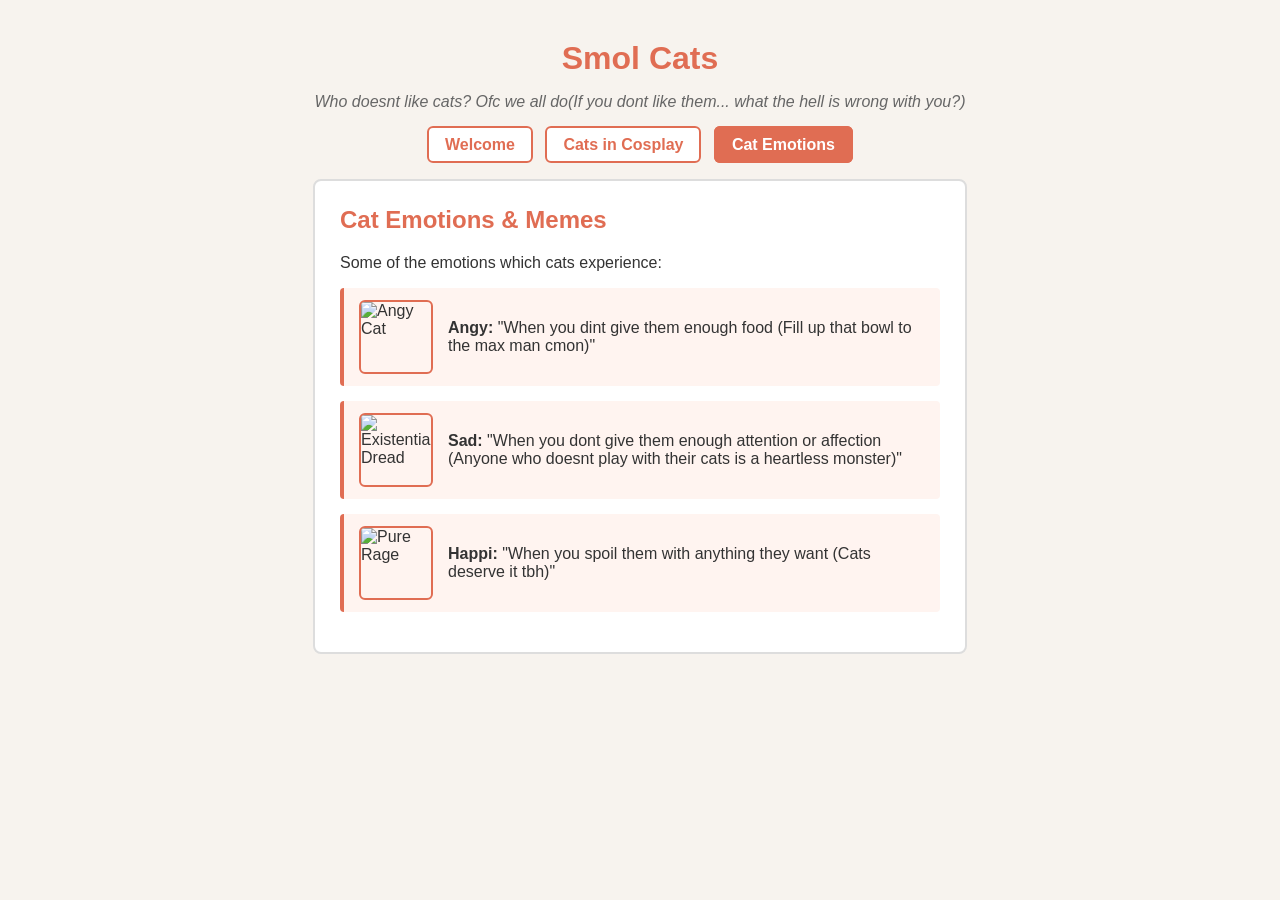
==== emotions.html @ 20df8942 "Completed" ====
<!DOCTYPE html>
<html lang="en">

<head>
  <meta charset="UTF-8">
  <title>Smol Cats - Emotions</title>
  <link rel="stylesheet" href="style.css">
</head>

<body>

  <h1>Smol Cats</h1>
  <p class="subtitle">Who doesnt like cats? Ofc we all do(If you dont like them... what the hell is wrong with you?)</p>

  <div class="nav">
    <a href="index.html">Welcome</a>
    <a href="cosplay.html">Cats in Cosplay</a>
    <a href="emotions.html" class="active">Cat Emotions</a>
  </div>

  <div class="content">
    <h2>Cat Emotions & Memes</h2>
    <p>Some of the emotions which cats experience:</p>

    <div class="meme-box">
      <img
        src="https://i.redd.it/i-keep-seeing-this-angry-cat-meme-does-anyone-know-what-v0-qadx12og9jw91.jpg?width=887&format=pjpg&auto=webp&s=c885cbc6402afd9b4847e88f37c751ee182c281a"
        alt="Angy Cat">
      <div><strong>Angy:</strong> "When you dint give them enough food (Fill up that bowl to the max man cmon)"</div>
    </div>

    <div class="meme-box">

      <img src="https://th.bing.com/th/id/OIP.5QwzNZrmh2k2a7e_79lWXwHaF3?r=0&o=7rm=3&rs=1&pid=ImgDetMain&o=7&rm=3"
        alt="Existential Dread">
      <div><strong>Sad:</strong> "When you dont give them enough attention or affection (Anyone who doesnt play with their cats is a heartless monster)"</div>
    </div>

    <div class="meme-box">

      <img src="https://i.pinimg.com/736x/25/bb/e8/25bbe87e3fa4fbfe33905772efaabe62.jpg" alt="Pure Rage">
      <div><strong>Happi:</strong> "When you spoil them with anything they want (Cats deserve it tbh)"</div>
    </div>
  </div>

</body>

</html>
---- style.css ----
body {
  font-family: Arial, sans-serif;
  background-color: #f7f3ee;
  color: #333;
  margin: 40px;
  text-align: center;
}

h1 {
  color: #e06d53;
  margin-bottom: 5px;
}

.subtitle {
  color: #666;
  font-style: italic;
  margin-bottom: 25px;
}


.nav {
  margin-bottom: 25px;
}

.nav a {
  background-color: #fff;
  border: 2px solid #e06d53;
  color: #e06d53;
  padding: 8px 16px;
  text-decoration: none;
  font-weight: bold;
  border-radius: 6px;
  margin: 0 4px;
}

.nav a.active,
.nav a:hover {
  background-color: #e06d53;
  color: #fff;
}

/* Main content box */
.content {
  background-color: #fff;
  border: 2px solid #ddd;
  border-radius: 8px;
  max-width: 600px;
  margin: 0 auto;
  padding: 25px;
  text-align: left;
}

.content h2 {
  color: #e06d53;
  margin-top: 0;
}

/* Welcome page image styling */
.cat-image {
  width: 100%;
  height: 300px;
  object-fit: cover;
  object-position: center;
  border-radius: 6px;
  margin-top: 15px;
}

.content ul {
  list-style-type: none;
  padding-left: 0;
}

.content li {
  display: flex;
  align-items: center;
  gap: 15px;
  margin-bottom: 20px;
}

.content li img {
  width: 70px;
  height: 70px;
  object-fit: cover;
  border-radius: 6px;
  border: 2px solid #e06d53;
  flex-shrink: 0;
}


.meme-box {
  background-color: #fff4f0;
  border-left: 4px solid #e06d53;
  padding: 12px 15px;
  margin: 15px 0;
  border-radius: 4px;
  display: flex;
  align-items: center;
  gap: 15px;
}


.meme-box img {
  width: 70px;
  height: 70px;
  object-fit: cover;
  border-radius: 6px;
  border: 2px solid #e06d53;
  flex-shrink: 0;
}
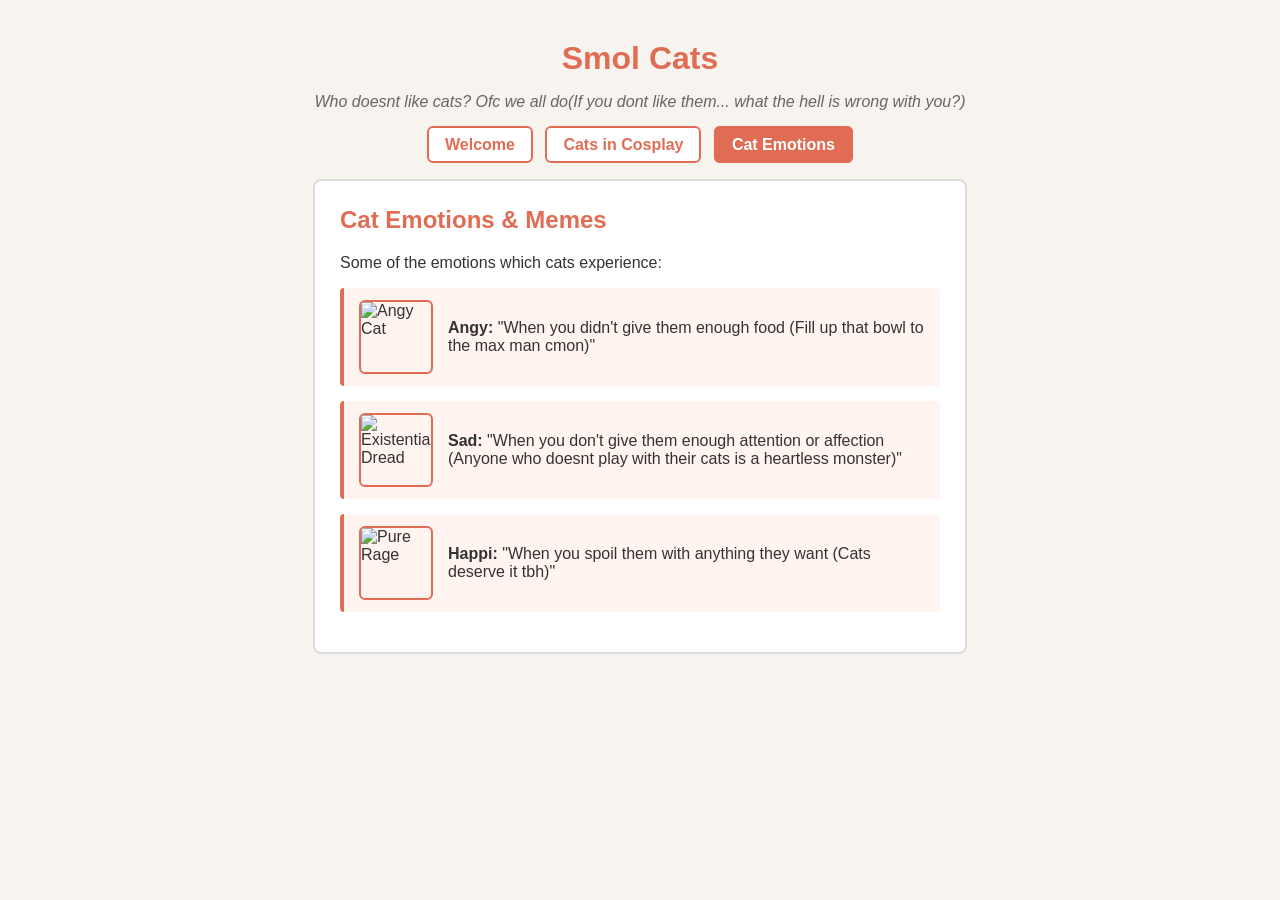
==== commit c828a165: "final edit" ====
--- a/emotions.html
+++ b/emotions.html
@@ -26,14 +26,14 @@
       <img
         src="https://i.redd.it/i-keep-seeing-this-angry-cat-meme-does-anyone-know-what-v0-qadx12og9jw91.jpg?width=887&format=pjpg&auto=webp&s=c885cbc6402afd9b4847e88f37c751ee182c281a"
         alt="Angy Cat">
-      <div><strong>Angy:</strong> "When you dint give them enough food (Fill up that bowl to the max man cmon)"</div>
+      <div><strong>Angy:</strong> "When you didn't give them enough food (Fill up that bowl to the max man cmon)"</div>
     </div>
 
     <div class="meme-box">
 
       <img src="https://th.bing.com/th/id/OIP.5QwzNZrmh2k2a7e_79lWXwHaF3?r=0&o=7rm=3&rs=1&pid=ImgDetMain&o=7&rm=3"
         alt="Existential Dread">
-      <div><strong>Sad:</strong> "When you dont give them enough attention or affection (Anyone who doesnt play with their cats is a heartless monster)"</div>
+      <div><strong>Sad:</strong> "When you don't give them enough attention or affection (Anyone who doesnt play with their cats is a heartless monster)"</div>
     </div>
 
     <div class="meme-box">
--- a/style.css
+++ b/style.css
@@ -39,7 +39,7 @@
   color: #fff;
 }
 
-/* Main content box */
+
 .content {
   background-color: #fff;
   border: 2px solid #ddd;
@@ -55,7 +55,7 @@
   margin-top: 0;
 }
 
-/* Welcome page image styling */
+
 .cat-image {
   width: 100%;
   height: 300px;
